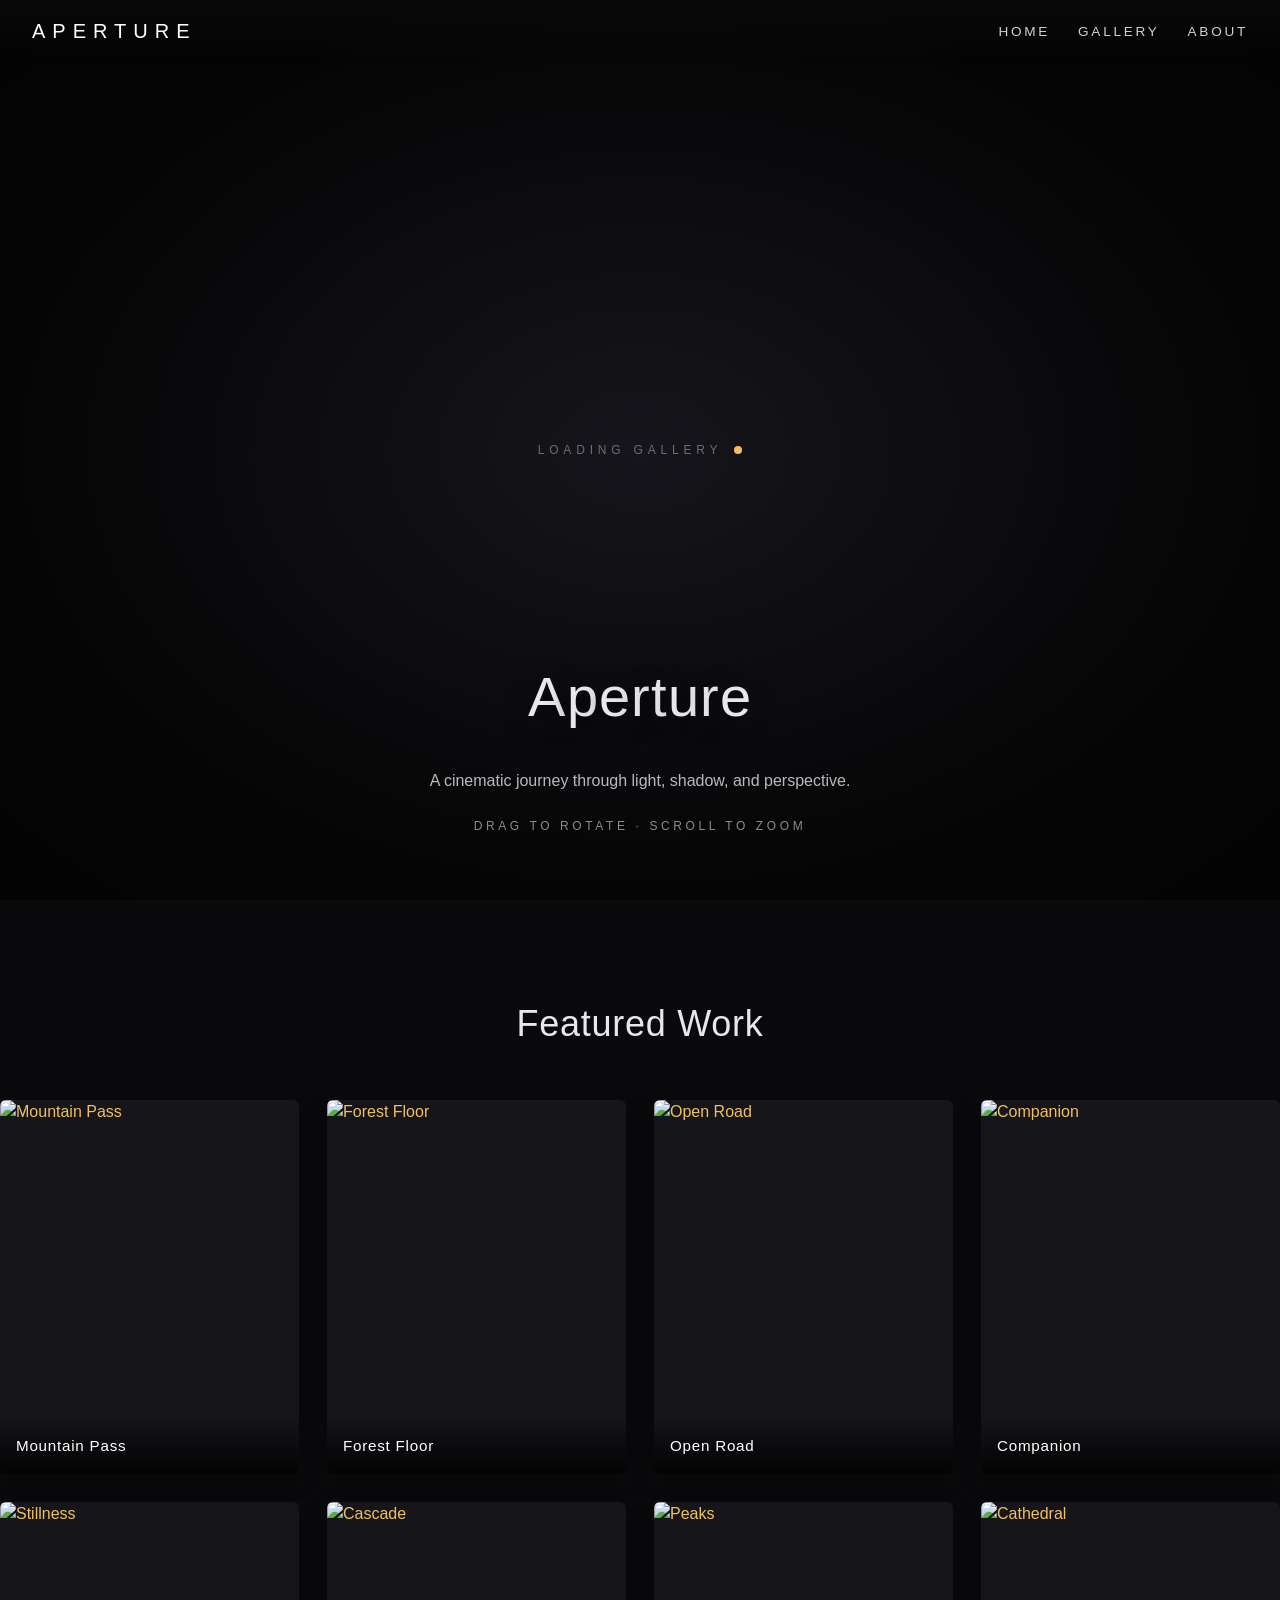
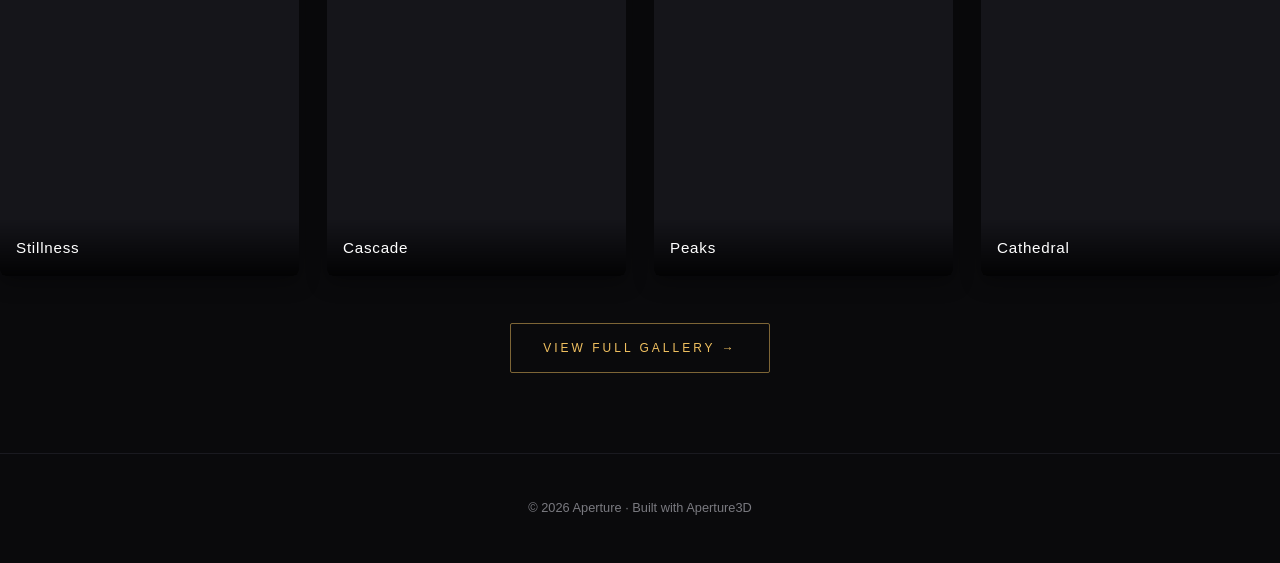
==== docs/index.html @ 7454b750 "feat: add static demo site under /docs for GitHub Pages - index.html: cinematic Three.js carousel + " ====
<!doctype html>
<html lang="en">
<head>
  <meta charset="utf-8">
  <title>Aperture &mdash; Cinematic Photography</title>
  <meta name="viewport" content="width=device-width, initial-scale=1">
  <meta name="description" content="A cinematic 3D photography portfolio.">
  <link rel="preconnect" href="https://picsum.photos">
  <link rel="stylesheet" href="./assets/css/style.css">
  <script src="https://cdn.jsdelivr.net/npm/three@0.160.0/build/three.min.js" defer></script>
  <script src="./assets/js/photos.js" defer></script>
  <script src="./assets/js/gallery.js" defer></script>
</head>
<body>

<header class="site-header" role="banner">
  <div class="site-branding">
    <p class="site-title"><a href="./index.html">Aperture</a></p>
  </div>
  <nav class="main-navigation" aria-label="Primary">
    <ul>
      <li><a href="./index.html">Home</a></li>
      <li><a href="./gallery.html">Gallery</a></li>
      <li><a href="./about.html">About</a></li>
    </ul>
  </nav>
</header>

<main id="site-main" class="site-main">

  <section class="a3d-hero" id="a3d-hero">
    <div class="a3d-loading" id="a3d-loading">Loading gallery</div>
    <canvas id="a3d-canvas" aria-label="3D rotating photo carousel"></canvas>

    <div class="a3d-hero-overlay">
      <h1>Aperture</h1>
      <p>A cinematic journey through light, shadow, and perspective.</p>
      <span class="a3d-hint">Drag to rotate &middot; Scroll to zoom</span>
    </div>
  </section>

  <section class="a3d-gallery a3d-container">
    <h2>Featured Work</h2>
    <div class="a3d-grid" id="a3d-tilt-grid"><!-- populated by gallery.js --></div>
    <p style="text-align:center; margin-top:3rem;">
      <a href="./gallery.html" class="a3d-button">View Full Gallery &rarr;</a>
    </p>
  </section>

</main>

<footer class="site-footer" role="contentinfo">
  <p>&copy; 2026 Aperture &middot; Built with Aperture3D</p>
</footer>

</body>
</html>
---- docs/assets/css/style.css ----
/*
Theme Name: Aperture3D
Theme URI: https://example.com/aperture3d
Author: Kiro
Author URI: https://kiro.dev
Description: An immersive, dark-mode photography theme for WordPress. Every uploaded photo is automatically displayed in a real-time 3D rotating carousel (powered by Three.js) on the homepage and in a tilting 3D hover gallery on archive pages. Includes a custom "Photo" post type and taxonomy.
Version: 1.1.0
Requires at least: 6.0
Tested up to: 6.5
Requires PHP: 7.4
License: GPL-2.0-or-later
License URI: https://www.gnu.org/licenses/gpl-2.0.html
Text Domain: aperture3d
Tags: photography, portfolio, three-dimensional, dark, custom-post-type, full-width-template
*/

/* ---------- Reset / base ---------- */
*, *::before, *::after { box-sizing: border-box; }
html, body { margin: 0; padding: 0; }
body {
  font-family: -apple-system, BlinkMacSystemFont, "Segoe UI", Roboto, Oxygen,
    Ubuntu, Cantarell, "Helvetica Neue", sans-serif;
  background: #0a0a0c;
  color: #e8e8ec;
  line-height: 1.55;
  -webkit-font-smoothing: antialiased;
  overflow-x: hidden;
}
a { color: #f0c060; text-decoration: none; transition: color .2s ease; }
a:hover { color: #ffffff; }
img { max-width: 100%; height: auto; display: block; }
h1, h2, h3, h4 { font-weight: 300; letter-spacing: .02em; margin: 0 0 .5em; }
h1 { font-size: clamp(2rem, 5vw, 3.5rem); }
h2 { font-size: clamp(1.5rem, 3vw, 2.25rem); }

/* ---------- Layout ---------- */
.site-header {
  position: fixed;
  top: 0; left: 0; right: 0;
  z-index: 50;
  display: flex;
  justify-content: space-between;
  align-items: center;
  padding: 1rem 2rem;
  background: linear-gradient(to bottom, rgba(10,10,12,.85), rgba(10,10,12,0));
  backdrop-filter: blur(6px);
}
.site-branding .site-title {
  font-size: 1.25rem;
  font-weight: 400;
  letter-spacing: .35em;
  text-transform: uppercase;
  margin: 0;
}
.site-branding .site-title a { color: #fff; }
.main-navigation ul {
  display: flex;
  gap: 1.75rem;
  list-style: none;
  margin: 0;
  padding: 0;
}
.main-navigation a {
  color: #cfcfd4;
  font-size: .85rem;
  letter-spacing: .2em;
  text-transform: uppercase;
}

.site-footer {
  padding: 2rem;
  text-align: center;
  font-size: .8rem;
  color: #7a7a80;
  border-top: 1px solid #1a1a20;
}

.site-main {
  min-height: 100vh;
}

.a3d-container {
  max-width: 1280px;
  margin: 0 auto;
  padding: 0 1.5rem;
}

/* ---------- Hero / 3D carousel ---------- */
.a3d-hero {
  position: relative;
  width: 100%;
  height: 100vh;
  min-height: 640px;
  overflow: hidden;
  background:
    radial-gradient(ellipse at center, #14141a 0%, #050506 70%);
}
/* Cinematic vignette over the WebGL canvas. */
.a3d-hero::before {
  content: "";
  position: absolute;
  inset: 0;
  pointer-events: none;
  z-index: 2;
  background:
    radial-gradient(ellipse at center,
      rgba(0,0,0,0) 40%,
      rgba(0,0,0,0.55) 95%);
}
/* Subtle film-grain pass. */
.a3d-hero::after {
  content: "";
  position: absolute;
  inset: 0;
  pointer-events: none;
  z-index: 3;
  opacity: 0.08;
  mix-blend-mode: overlay;
  background-image: url("data:image/svg+xml;utf8,<svg xmlns='http://www.w3.org/2000/svg' width='160' height='160'><filter id='n'><feTurbulence type='fractalNoise' baseFrequency='0.9' numOctaves='2' stitchTiles='stitch'/><feColorMatrix values='0 0 0 0 1  0 0 0 0 1  0 0 0 0 1  0 0 0 0.6 0'/></filter><rect width='100%' height='100%' filter='url(%23n)'/></svg>");
  animation: a3d-grain 1.2s steps(6) infinite;
}
@keyframes a3d-grain {
  0%   { transform: translate(0, 0); }
  20%  { transform: translate(-3%, 1%); }
  40%  { transform: translate(2%, -2%); }
  60%  { transform: translate(-1%, 3%); }
  80%  { transform: translate(3%, 1%); }
  100% { transform: translate(0, 0); }
}
#a3d-canvas {
  position: absolute;
  inset: 0;
  width: 100%;
  height: 100%;
  display: block;
  cursor: grab;
}
#a3d-canvas:active { cursor: grabbing; }

.a3d-hero-overlay {
  position: absolute;
  inset: 0;
  display: flex;
  flex-direction: column;
  align-items: center;
  justify-content: flex-end;
  padding: 0 2rem 4rem;
  text-align: center;
  pointer-events: none;
  z-index: 4;
}
.a3d-hero-overlay h1 {
  margin: 0 0 .5em;
  text-shadow: 0 4px 24px rgba(0,0,0,.6);
}
/* Kinetic title: letters fade + rise in sequence. */
.a3d-hero-overlay h1.a3d-kinetic .a3d-word {
  display: inline-block;
  white-space: nowrap;
}
.a3d-hero-overlay h1.a3d-kinetic .a3d-letter {
  display: inline-block;
  opacity: 0;
  transform: translateY(40%) rotateX(60deg);
  transform-origin: 50% 100%;
  animation: a3d-letter-in 1s cubic-bezier(.2,.7,.2,1) forwards;
}
@keyframes a3d-letter-in {
  to { opacity: 1; transform: translateY(0) rotateX(0); }
}
.a3d-hero-overlay p,
.a3d-hero-overlay .a3d-hint {
  opacity: 0;
  animation: a3d-fade-up 1.2s ease 1.2s forwards;
}
.a3d-hero-overlay .a3d-hint { animation-delay: 1.6s; }
@keyframes a3d-fade-up {
  from { opacity: 0; transform: translateY(14px); }
  to   { opacity: 1; transform: translateY(0); }
}
.a3d-hero-overlay p {
  color: #b9b9c0;
  max-width: 640px;
  margin: 0 auto 1.5rem;
}
.a3d-hero-overlay .a3d-hint {
  font-size: .75rem;
  letter-spacing: .3em;
  text-transform: uppercase;
  color: #8a8a90;
  pointer-events: auto;
}

/* ---------- 3D tilt gallery ---------- */
.a3d-gallery {
  padding: 6rem 0 4rem;
  perspective: 1600px;
}
.a3d-gallery h2 {
  text-align: center;
  margin-bottom: 3rem;
}
.a3d-grid {
  display: grid;
  grid-template-columns: repeat(auto-fill, minmax(260px, 1fr));
  gap: 1.75rem;
  transform-style: preserve-3d;
}
.a3d-card {
  position: relative;
  overflow: hidden;
  border-radius: 6px;
  background: #15151a;
  aspect-ratio: 4 / 5;
  transform-style: preserve-3d;
  transform: perspective(1000px) translateY(40px) rotateX(12deg);
  opacity: 0;
  transition:
    transform .9s cubic-bezier(.2,.7,.2,1),
    opacity   .9s ease,
    box-shadow .5s ease;
  box-shadow: 0 6px 20px rgba(0,0,0,.35);
}
.a3d-card.is-revealed {
  transform: perspective(1000px) translateY(0) rotateX(0);
  opacity: 1;
}
.a3d-card:hover {
  box-shadow: 0 20px 60px rgba(0,0,0,.6);
}
.a3d-card img {
  width: 100%;
  height: 100%;
  object-fit: cover;
  transform: translateZ(0);
  transition: transform .6s ease;
}
.a3d-card:hover img { transform: translateZ(40px) scale(1.05); }
.a3d-card .a3d-caption {
  position: absolute;
  inset: auto 0 0 0;
  padding: 1rem;
  background: linear-gradient(to top, rgba(0,0,0,.85), rgba(0,0,0,0));
  transform: translateZ(60px);
  color: #fff;
  font-size: .95rem;
  letter-spacing: .05em;
}

/* ---------- Single photo view ---------- */
.a3d-single {
  min-height: 100vh;
  display: flex;
  flex-direction: column;
  align-items: center;
  justify-content: center;
  padding: 7rem 1.5rem 4rem;
}
.a3d-single-frame {
  position: relative;
  max-width: 1100px;
  width: 100%;
  transform-style: preserve-3d;
  animation: a3d-float 10s ease-in-out infinite;
  overflow: hidden;
  border-radius: 4px;
  box-shadow: 0 30px 80px rgba(0,0,0,.75);
}
.a3d-single-frame img {
  width: 100%;
  border-radius: 4px;
  /* Ken Burns: slow pan + zoom. */
  animation: a3d-kenburns 18s ease-in-out infinite alternate;
  transform-origin: center center;
  will-change: transform;
}
@keyframes a3d-kenburns {
  0%   { transform: scale(1)    translate(0, 0); }
  50%  { transform: scale(1.08) translate(-1.5%, 1%); }
  100% { transform: scale(1.12) translate(1.5%, -1%); }
}
.a3d-single-meta {
  margin-top: 2rem;
  max-width: 720px;
  text-align: center;
  opacity: 0;
  animation: a3d-fade-up .9s ease .3s forwards;
}

@keyframes a3d-float {
  0%, 100% { transform: rotateX(2deg) rotateY(-3deg) translateY(0); }
  50%      { transform: rotateX(-2deg) rotateY(3deg) translateY(-12px); }
}

/* ---------- Loading state ---------- */
.a3d-loading {
  position: absolute;
  inset: 0;
  display: flex;
  align-items: center;
  justify-content: center;
  font-size: .75rem;
  letter-spacing: .4em;
  text-transform: uppercase;
  color: #6a6a70;
  z-index: 1;
}
.a3d-loading::after {
  content: "";
  width: 8px; height: 8px;
  margin-left: .75rem;
  border-radius: 50%;
  background: #f0c060;
  animation: a3d-pulse 1.2s ease-in-out infinite;
}
@keyframes a3d-pulse {
  0%, 100% { opacity: .2; transform: scale(1); }
  50%      { opacity: 1;  transform: scale(1.6); }
}

/* ---------- Responsive ---------- */
@media (max-width: 640px) {
  .site-header { padding: .75rem 1rem; }
  .main-navigation ul { gap: 1rem; }
  .main-navigation a { font-size: .7rem; }
  .a3d-hero { min-height: 520px; }
}

/* ---------- Cinematic page-fade overlay ---------- */
.a3d-page-fade {
  position: fixed;
  inset: 0;
  background: #05050a;
  z-index: 9999;
  pointer-events: none;
  opacity: 1;
  transition: opacity 1.2s ease;
}
.a3d-page-fade.is-ready  { opacity: 0; }
.a3d-page-fade.is-fading { opacity: 1; transition: opacity .5s ease; }

/* ---------- Reduced motion ---------- */
@media (prefers-reduced-motion: reduce) {
  .a3d-hero::after,
  .a3d-single-frame,
  .a3d-single-frame img,
  .a3d-hero-overlay h1.a3d-kinetic .a3d-letter,
  .a3d-hero-overlay p,
  .a3d-hero-overlay .a3d-hint,
  .a3d-card {
    animation: none !important;
    transition: none !important;
    opacity: 1 !important;
    transform: none !important;
  }
}


/* ---------- Static-site button ---------- */
.a3d-button {
  display: inline-block;
  padding: 0.9rem 2rem;
  border: 1px solid rgba(240, 192, 96, .5);
  color: #f0c060;
  letter-spacing: .25em;
  text-transform: uppercase;
  font-size: .75rem;
  border-radius: 2px;
  transition: background .3s ease, color .3s ease, border-color .3s ease, transform .3s ease;
}
.a3d-button:hover {
  background: #f0c060;
  color: #0a0a0c;
  border-color: #f0c060;
  transform: translateY(-2px);
}
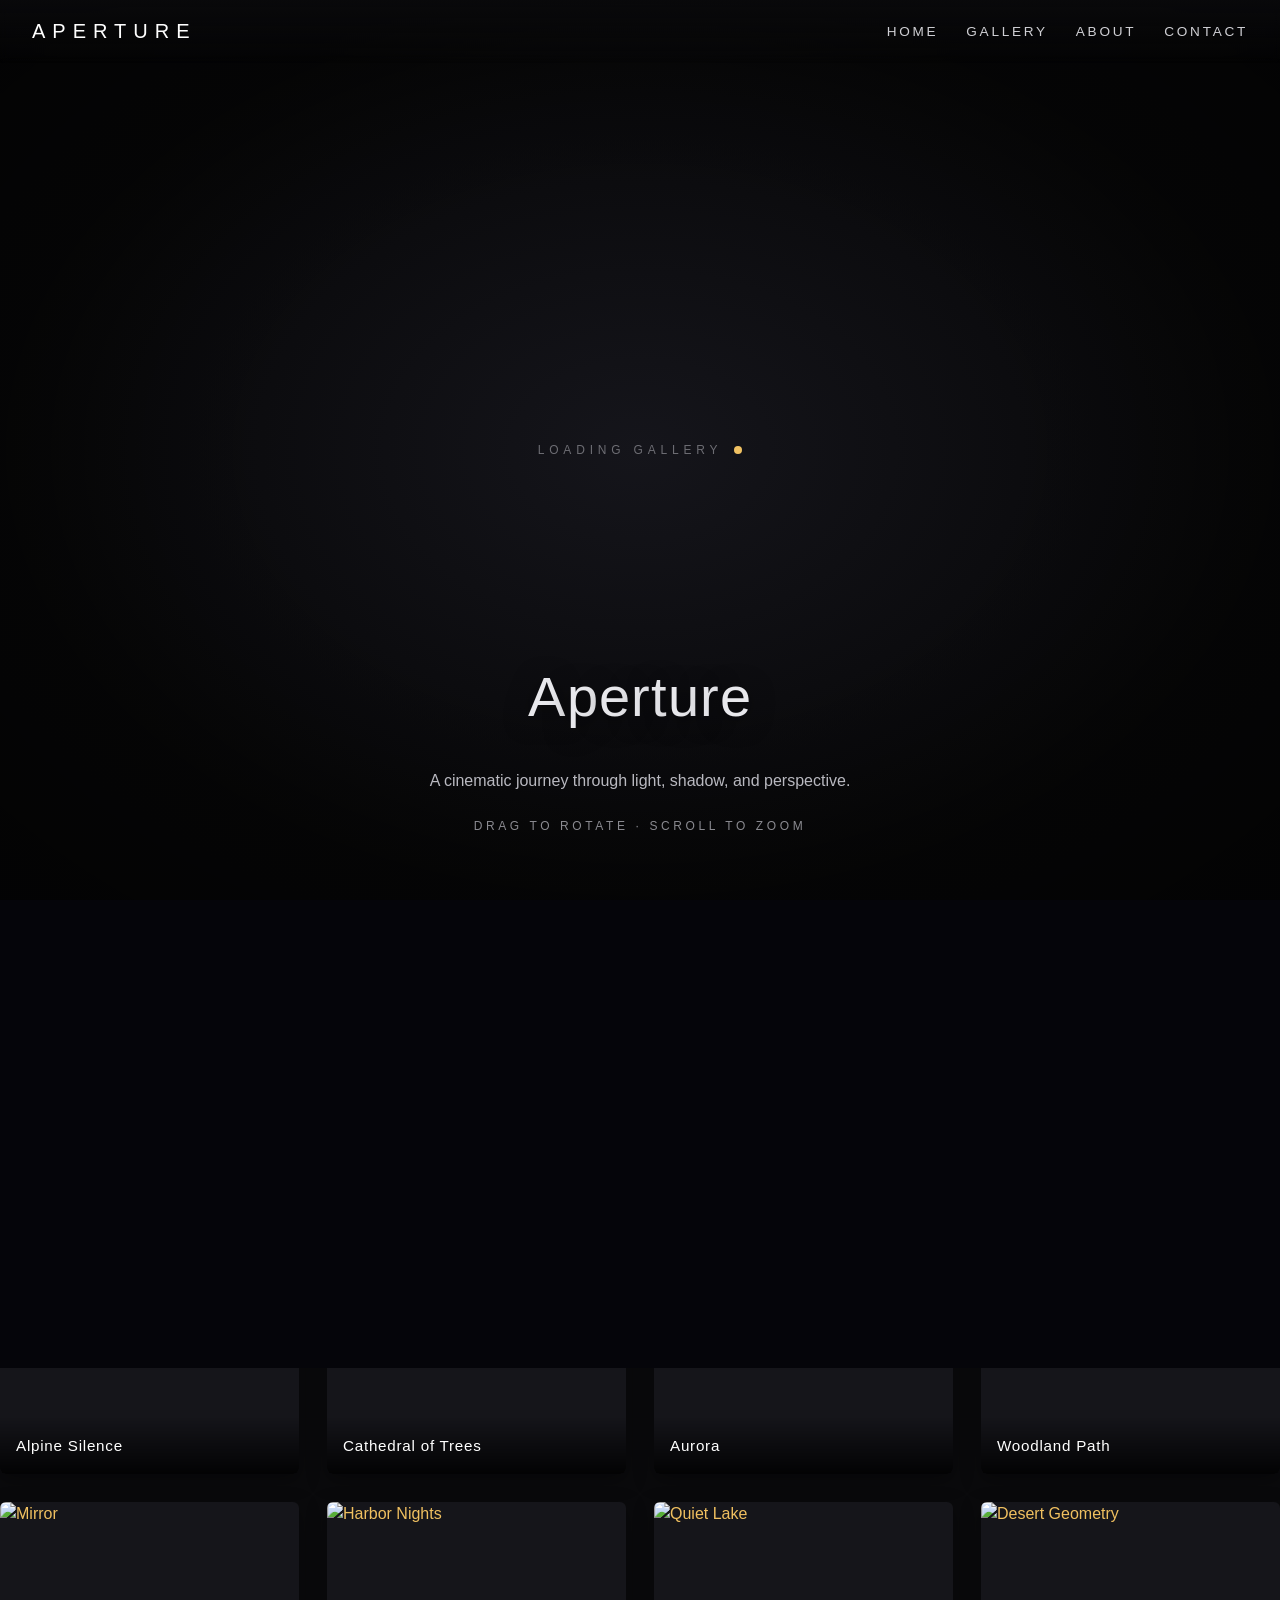
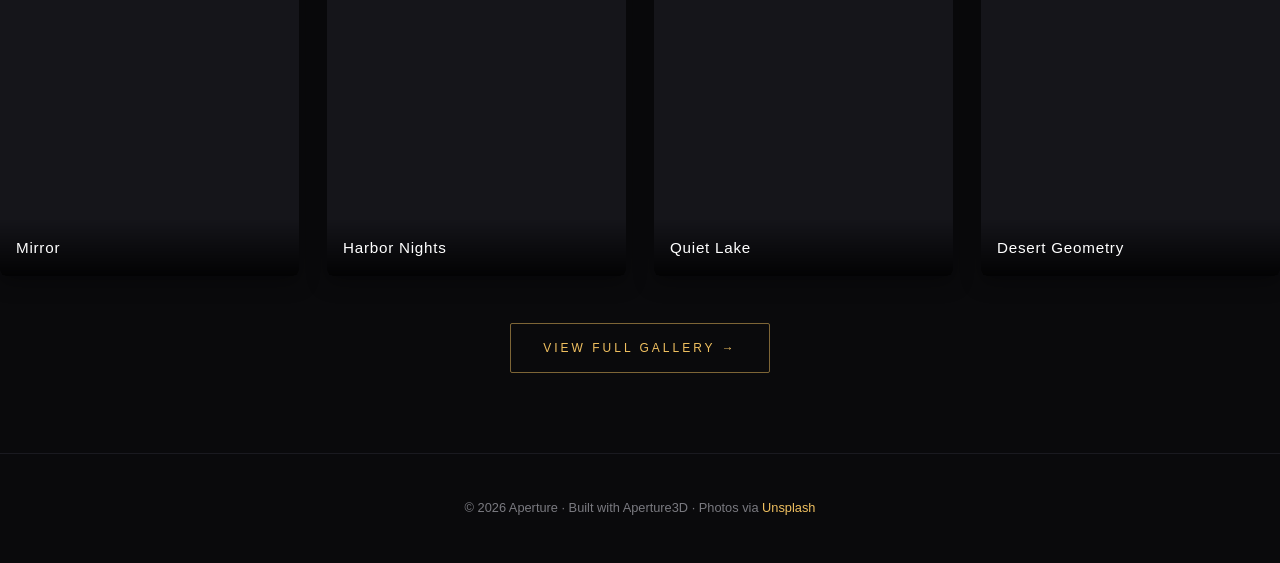
==== commit 950d20b7: "feat: letterbox transitions, contact page, Unsplash photos, Pages workflow - .github/workflows/pages" ====
--- a/docs/index.html
+++ b/docs/index.html
@@ -22,6 +22,7 @@
       <li><a href="./index.html">Home</a></li>
       <li><a href="./gallery.html">Gallery</a></li>
       <li><a href="./about.html">About</a></li>
+      <li><a href="./contact.html">Contact</a></li>
     </ul>
   </nav>
 </header>
@@ -50,7 +51,7 @@
 </main>
 
 <footer class="site-footer" role="contentinfo">
-  <p>&copy; 2026 Aperture &middot; Built with Aperture3D</p>
+  <p>&copy; 2026 Aperture &middot; Built with Aperture3D &middot; Photos via <a href="https://unsplash.com">Unsplash</a></p>
 </footer>
 
 </body>
--- a/docs/assets/css/style.css
+++ b/docs/assets/css/style.css
@@ -374,3 +374,125 @@
   border-color: #f0c060;
   transform: translateY(-2px);
 }
+
+
+/* ---------- Letterbox cinematic transition ---------- */
+.a3d-letterbox {
+  position: fixed;
+  inset: 0;
+  pointer-events: none;
+  z-index: 9999;
+}
+.a3d-letterbox .a3d-bar {
+  position: absolute;
+  left: 0;
+  width: 100%;
+  height: 52%;
+  background: #05050a;
+  transition: transform .7s cubic-bezier(.7,0,.3,1);
+  will-change: transform;
+}
+.a3d-letterbox .a3d-bar-top    { top: 0;    transform: translateY(0); }
+.a3d-letterbox .a3d-bar-bottom { bottom: 0; transform: translateY(0); }
+
+/* Open: bars retract off-screen, revealing the page. */
+.a3d-letterbox.is-open .a3d-bar-top    { transform: translateY(-100%); }
+.a3d-letterbox.is-open .a3d-bar-bottom { transform: translateY(100%); }
+
+/* Closing: bars slide back in to meet in the middle. */
+.a3d-letterbox.is-closing .a3d-bar-top,
+.a3d-letterbox.is-closing .a3d-bar-bottom { transform: translateY(0); }
+
+/* ---------- Contact page ---------- */
+.a3d-contact {
+  max-width: 720px;
+  padding: 10rem 1.5rem 6rem;
+}
+.a3d-contact h1 {
+  text-align: center;
+}
+.a3d-contact-intro {
+  text-align: center;
+  color: #b9b9c0;
+  font-size: 1.05rem;
+  margin: 0 auto 3rem;
+  max-width: 520px;
+}
+.a3d-form {
+  display: grid;
+  gap: 1.25rem;
+  background: rgba(255,255,255,0.02);
+  border: 1px solid #1a1a20;
+  border-radius: 6px;
+  padding: 2.5rem;
+}
+.a3d-form label {
+  display: grid;
+  gap: 0.4rem;
+}
+.a3d-form label > span {
+  font-size: .75rem;
+  letter-spacing: .25em;
+  text-transform: uppercase;
+  color: #9a9aa0;
+}
+.a3d-form input,
+.a3d-form textarea {
+  font: inherit;
+  color: #e8e8ec;
+  background: #0d0d12;
+  border: 1px solid #22222a;
+  border-radius: 3px;
+  padding: 0.85rem 1rem;
+  transition: border-color .25s ease, background .25s ease;
+  resize: vertical;
+}
+.a3d-form input:focus,
+.a3d-form textarea:focus {
+  outline: none;
+  border-color: #f0c060;
+  background: #111119;
+}
+.a3d-form button {
+  justify-self: start;
+  background: transparent;
+  font: inherit;
+  cursor: pointer;
+  margin-top: 0.5rem;
+}
+.a3d-form-hint {
+  font-size: .8rem;
+  color: #7a7a80;
+  line-height: 1.6;
+  margin: 0.5rem 0 0;
+}
+.a3d-form-hint code {
+  background: #15151c;
+  padding: 1px 6px;
+  border-radius: 3px;
+  font-size: .85em;
+}
+.a3d-contact-meta {
+  display: grid;
+  grid-template-columns: repeat(auto-fit, minmax(180px, 1fr));
+  gap: 2rem;
+  margin-top: 4rem;
+  padding-top: 3rem;
+  border-top: 1px solid #1a1a20;
+}
+.a3d-contact-meta h3 {
+  font-size: .75rem;
+  letter-spacing: .25em;
+  text-transform: uppercase;
+  color: #9a9aa0;
+  margin-bottom: .5rem;
+}
+.a3d-contact-meta p {
+  color: #e8e8ec;
+  margin: 0;
+  font-size: .95rem;
+  line-height: 1.7;
+}
+
+/* Hide the legacy fade overlay — letterbox supersedes it. */
+.a3d-page-fade { display: none !important; }
